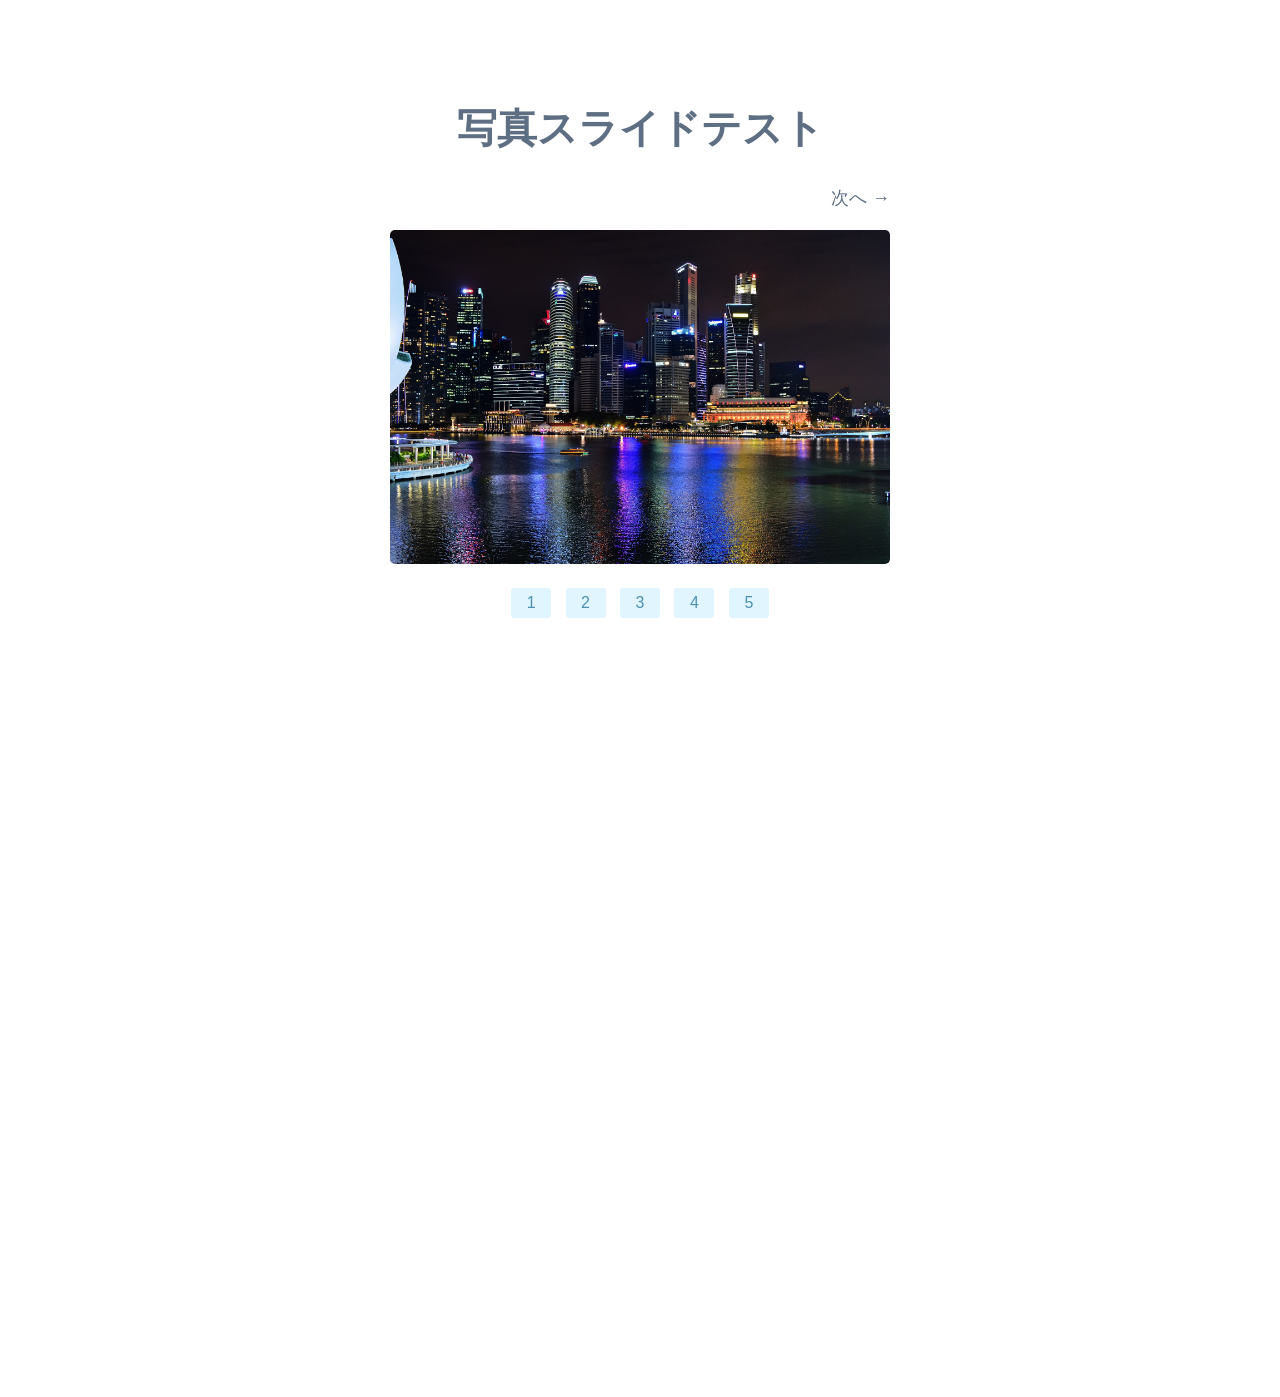
==== index.html @ 6b122d8b "Update index.html" ====
<!DOCTYPE html>
<html lang="ja">
  <head>
    <meta charset="utf-8">
    <title>ktmtの遊び場</title>
    <link rel="stylesheet" href="stylesheet.css">
    <script src="https://ajax.googleapis.com/ajax/libs/jquery/2.1.4/jquery.min.js"></script>
  </head>
  <body>
    <div class="slide-wrapper">
      <h2 class="slide-title">写真スライドテスト</h2>
        <div class="change-btn-wrapper">
          <div class="change-btn prev-btn">← 前へ</div>
          <div class="change-btn next-btn">次へ →</div>
        </div>
        <ul class="slides">
          <li class="slide active"><img src="image/010.jpg"></li>
          <li class="slide"><img src="image/020.jpg"></li>
          <li class="slide"><img src="image/030.jpg"></li>
          <li class="slide"><img src="image/040.jpg"></li>
          <li class="slide"><img src="image/050.JPG"></li>
        </ul>
        <div class="index-btn-wrapper">
          <div class="index-btn">1</div>
          <div class="index-btn">2</div>
          <div class="index-btn">3</div>
          <div class="index-btn">4</div>
          <div class="index-btn">5</div>
        </div>
      </div>
     <div class="video">
       <iframe width="560" height="315" src="https://www.youtube.com/embed/Bigf1PCwqdI" frameborder="0" allow="autoplay; encrypted-media" allowfullscreen></iframe>
    </div>  
    <script type="text/javascript" src="script.js"></script>
  </body>
</html>
---- stylesheet.css ----
body {
  font-family: "Hiragino Maru Gothic ProN", sans-serif;
}

ul {
  list-style: none;
}

.slide-wrapper {
  text-align: center;
  width: 1000px;
  margin: 0 auto;
  color: #5e6f84;
  padding: 60px 0;
}

.slide-title {
  font-size: 40px;
  margin-bottom: 30px;
}

.change-btn-wrapper {
  width: 500px;
  margin: 20px auto;
  font-size: 18px;
}

.change-btn-wrapper:after {
  content: "";
  clear: both;
  display: block;
}

.prev-btn {
  cursor: pointer;
  float: left;
  display: none;
}

.next-btn {
  cursor: pointer;
  float: right;
}

.slides {
  padding: 0;
}

.slide {
  display: none;
}

.active {
  display: block;
}

.slide img {
  width: 500px;
  height: auto;
  border-radius: 5px;
}

.index-btn-wrapper {
  font-size: 16px;
  margin-top: 20px;
}

.index-btn {
  display: inline-block;
  color: #4e90af;
  background-color: #e0f5ff;
  width: 40px;
  padding: 6px 0;
  margin: 0 5px;
  border-radius: 3px;
  cursor: pointer;
}

.index-btn:hover {
  color: #fff;
  background-color: #5cabd0;
}
.video{
  position:relative;
  width:100%;
  padding-top:56.25%;
}
.video iframe{
  position:absolute;
  top:0;
  right:0;
  width:100%;
  height:100%;
}
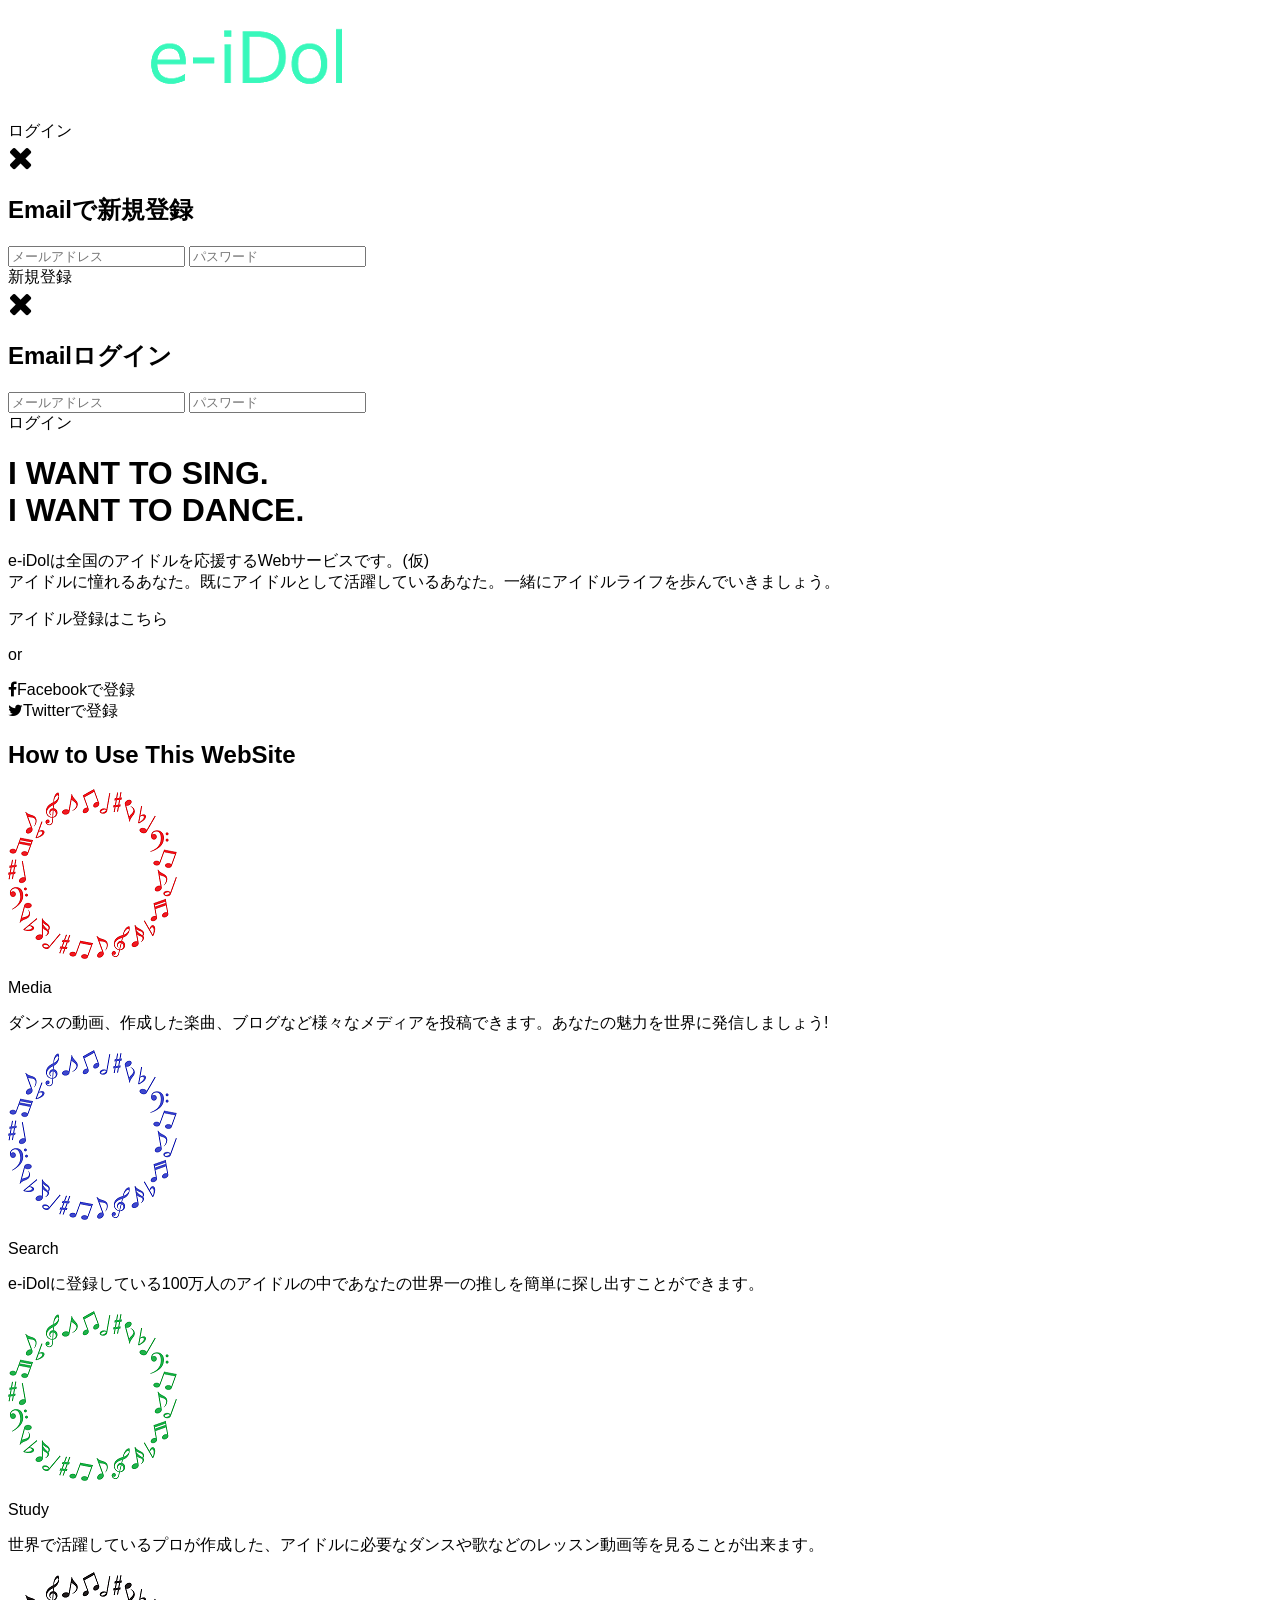
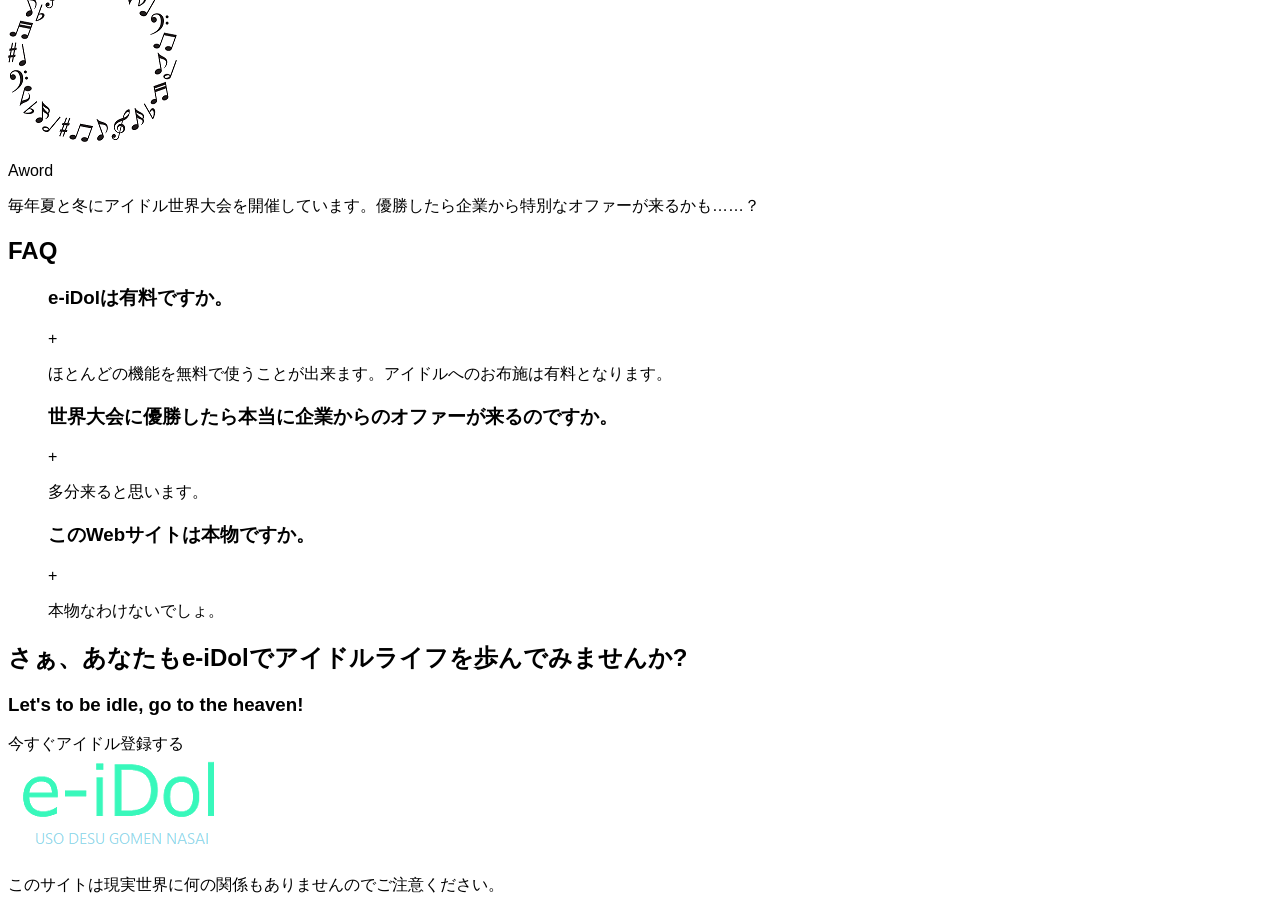
==== commit 9a2f5ff3: "Update index.html" ====
--- a/index.html
+++ b/index.html
@@ -1,36 +1,148 @@
 <!DOCTYPE html>
-<html lang="ja">
-  <head>
-    <meta charset="utf-8">
-    <title>ktmtの遊び場</title>
-    <link rel="stylesheet" href="stylesheet.css">
-    <script src="https://ajax.googleapis.com/ajax/libs/jquery/2.1.4/jquery.min.js"></script>
-  </head>
-  <body>
-    <div class="slide-wrapper">
-      <h2 class="slide-title">写真スライドテスト</h2>
-        <div class="change-btn-wrapper">
-          <div class="change-btn prev-btn">← 前へ</div>
-          <div class="change-btn next-btn">次へ →</div>
+<html>
+<head>
+  <meta charset="utf-8">
+  <title>e-iDol</title>
+  <link rel="stylesheet" type="text/css" href="stylesheet.css">
+  <link rel="stylesheet" href="https://maxcdn.bootstrapcdn.com/font-awesome/4.4.0/css/font-awesome.min.css">
+  <script src="https://ajax.googleapis.com/ajax/libs/jquery/2.1.4/jquery.min.js"></script>
+</head>
+<body>
+  <header>
+    <div class="container">
+      <div class="header-left">
+        <img class="logo" src="image/logo.png">
+      </div>
+      <div class="header-right">
+        <div class="login" id="login-show">ログイン</div>
+      </div>
+    </div>
+  </header>
+  <div class="signup-modal-wrapper" id="signup-modal">
+    <div class="modal">
+      <div class="close-modal">
+        <i class="fa fa-2x fa-times"></i>
+      </div>
+      <div id="signup-form">
+        <h2>Emailで新規登録</h2>
+        <form action="#">
+          <input class="form-control" type="text" placeholder="メールアドレス">
+          <input class="form-control" type="password" placeholder="パスワード">
+          <div id="submit-btn">新規登録</div>
+        </form>
+      </div>
+    </div>
+  </div>
+  <div class="login-modal-wrapper" id="login-modal">
+    <div class="modal">
+      <div class="close-modal">
+        <i class="fa fa-2x fa-times"></i>
+      </div>
+      <div id="login-form">
+        <h2>Emailログイン</h2>
+        <form action="#">
+          <input class="form-control" type="text" placeholder="メールアドレス">
+          <input class="form-control" type="password" placeholder="パスワード">
+          <div id="submit-btn">ログイン</div>
+        </form>
+      </div>
+    </div>
+  </div>
+  <div class="top-wrapper">
+    <div class="container">
+      <h1>I WANT TO SING.<br>I WANT TO DANCE.</h1>
+      <p>e-iDolは全国のアイドルを応援するWebサービスです。(仮)<br>アイドルに憧れるあなた。既にアイドルとして活躍しているあなた。一緒にアイドルライフを歩んでいきましょう。</p>
+      <div class="btn signup signup-show">アイドル登録はこちら</div>
+      <p>or</p>
+      <div class="btn facebook"><span class="fa fa-facebook"></span>Facebookで登録</div>
+      <div class="btn twitter"><span class="fa fa-twitter"></span>Twitterで登録</div>
+    </div>
+  </div>
+  <div class="lesson-wrapper">
+    <div class="container">
+      <div class="heading">
+        <h2>How to Use This WebSite</h2>
+      </div>
+      <div class="lessons">
+        <div class="lesson lesson-hover">
+          <div class="lesson-icon">
+            <img src="image/red.png">
+            <p>Media</p>
+          </div>
+          <p class="text-contents">ダンスの動画、作成した楽曲、ブログなど様々なメディアを投稿できます。あなたの魅力を世界に発信しましょう!</p>
         </div>
-        <ul class="slides">
-          <li class="slide active"><img src="image/010.jpg"></li>
-          <li class="slide"><img src="image/020.jpg"></li>
-          <li class="slide"><img src="image/030.jpg"></li>
-          <li class="slide"><img src="image/040.jpg"></li>
-          <li class="slide"><img src="image/050.JPG"></li>
-        </ul>
-        <div class="index-btn-wrapper">
-          <div class="index-btn">1</div>
-          <div class="index-btn">2</div>
-          <div class="index-btn">3</div>
-          <div class="index-btn">4</div>
-          <div class="index-btn">5</div>
+        <div class="lesson lesson-hover">
+          <div class="lesson-icon">
+            <img src="image/blue.png">
+            <p>Search</p>
+          </div>
+          <p class="text-contents">e-iDolに登録している100万人のアイドルの中であなたの世界一の推しを簡単に探し出すことができます。</p>
+        </div>
+        <div class="lesson lesson-hover">
+          <div class="lesson-icon">
+            <img src="image/green.png">
+            <p>Study</p>
+          </div>
+          <p class="text-contents">世界で活躍しているプロが作成した、アイドルに必要なダンスや歌などのレッスン動画等を見ることが出来ます。</p>
+        </div>
+        <div class="lesson lesson-hover">
+          <div class="lesson-icon">
+            <img src="image/black.png">
+            <p>Aword</p>
+          </div>
+          <p class="text-contents">毎年夏と冬にアイドル世界大会を開催しています。優勝したら企業から特別なオファーが来るかも……？</p>
         </div>
       </div>
-     <div class="video">
-       <iframe width="560" height="315" src="https://www.youtube.com/embed/Bigf1PCwqdI" frameborder="0" allow="autoplay; encrypted-media" allowfullscreen></iframe>
-    </div>  
-    <script type="text/javascript" src="script.js"></script>
-  </body>
+    </div>
+  </div>
+  <div class="faq-wrapper">
+    <div class="container">
+      <div class="heading">
+        <h2>FAQ</h2>
+      </div>
+      <div class="faq">
+        <ul id="faq-list">
+          <li class="faq-list-item">
+            <h3 class="question">e-iDolは有料ですか。</h3>
+            <span>+</span>
+            <div class="answer">
+              <p>ほとんどの機能を無料で使うことが出来ます。アイドルへのお布施は有料となります。</p>
+            </div>
+          </li>
+          <li class="faq-list-item">
+            <h3 class="question">世界大会に優勝したら本当に企業からのオファーが来るのですか。</h3>
+            <span>+</span>
+            <div class="answer">
+              <p>多分来ると思います。</p>
+            </div>
+          </li>
+          <li class="faq-list-item">
+            <h3 class="question">このWebサイトは本物ですか。</h3>
+            <span>+</span>
+            <div class="answer">
+              <p>本物なわけないでしょ。</p>
+            </div>
+          </li>
+        </ul>
+      </div>
+    </div>
+  </div>
+  <div class="message-wrapper">
+    <div class="container">
+      <div class="heading">
+        <h2>さぁ、あなたもe-iDolでアイドルライフを歩んでみませんか?</h2>
+        <h3 id="tagline">Let's to be idle, go to the heaven!</h3>
+      </div>
+      <div class="btn message signup-show">今すぐアイドル登録する</div>
+    </div>
+  </div>
+  <footer>
+    <div class="container">
+      <img src="image/footer_logo.png">
+      <p>このサイトは現実世界に何の関係もありませんのでご注意ください。</p>
+    </div>
+  </footer>
+
+   <script src="script.js"></script>
+</body>
 </html>
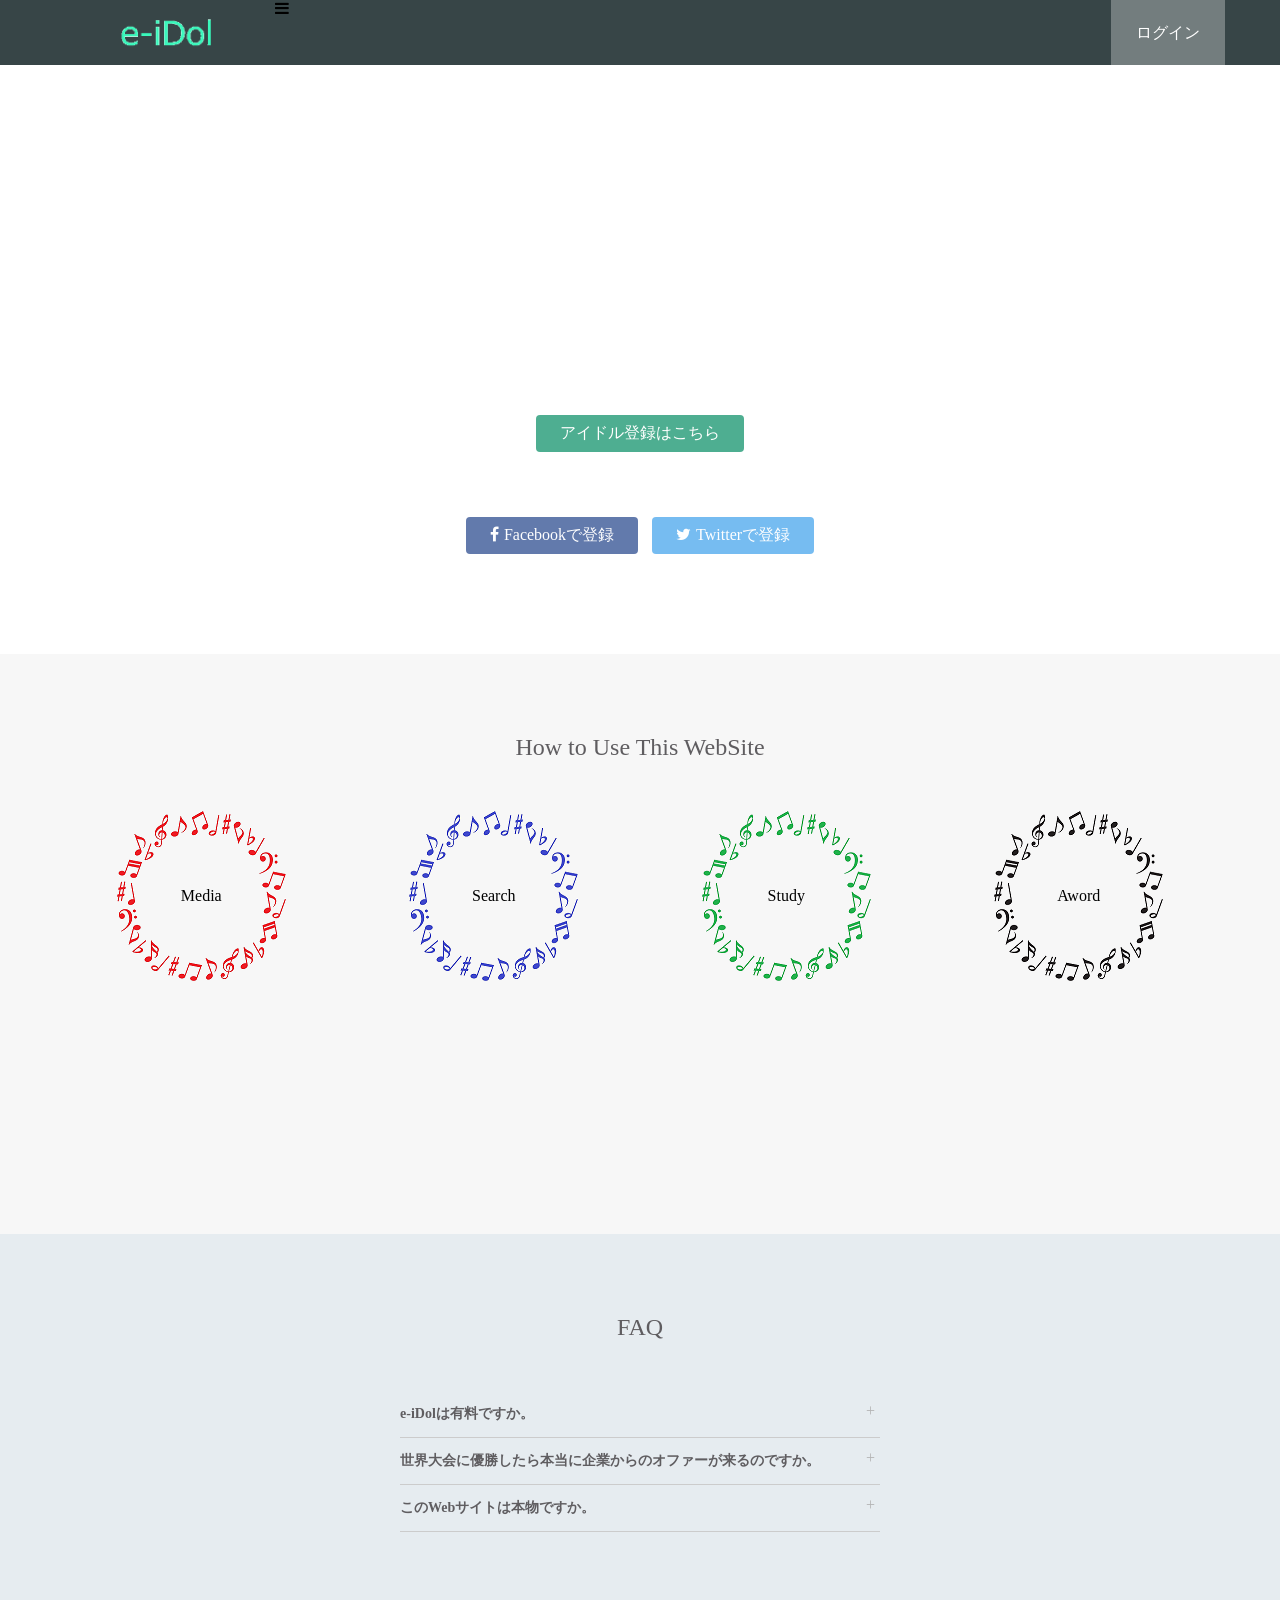
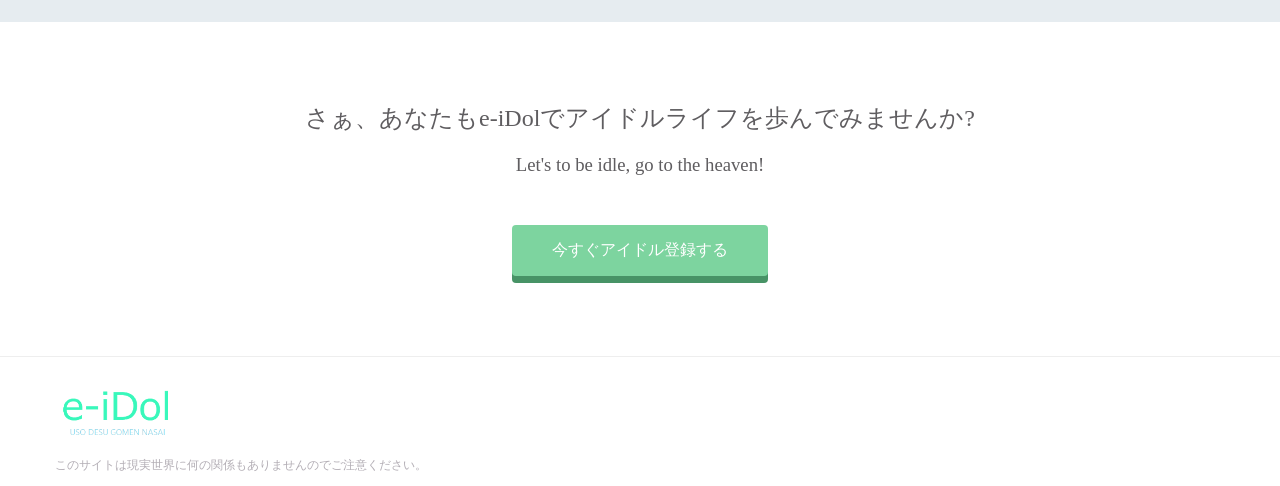
==== commit e7d43daf: "Update index.html" ====
--- a/index.html
+++ b/index.html
@@ -6,6 +6,7 @@
   <link rel="stylesheet" type="text/css" href="stylesheet.css">
   <link rel="stylesheet" href="https://maxcdn.bootstrapcdn.com/font-awesome/4.4.0/css/font-awesome.min.css">
   <script src="https://ajax.googleapis.com/ajax/libs/jquery/2.1.4/jquery.min.js"></script>
+  <meta name="viewport" content="width=device-width, initial-scale=1.0">
 </head>
 <body>
   <header>
@@ -13,6 +14,7 @@
       <div class="header-left">
         <img class="logo" src="image/logo.png">
       </div>
+      <span class="fa fa-bars menu-icon"></span>
       <div class="header-right">
         <div class="login" id="login-show">ログイン</div>
       </div>
--- a/stylesheet.css
+++ b/stylesheet.css
@@ -1,94 +1,288 @@
 body {
-  font-family: "Hiragino Maru Gothic ProN", sans-serif;
-}
-
-ul {
+  margin: 0;
+}
+
+a{
+  text-decoration: none;
+}
+
+.top-wrapper {
+  padding: 180px 0 100px 0;
+  background-image: url(image/top.JPG);
+  background-size: cover;
+  color: white;
+  text-align: center;
+}
+
+.container {
+  width: 1170px;
+  padding: 0 15px;
+  margin: 0 auto;
+}
+
+.top-wrapper h1 {
+  opacity: 0.9;
+  font-size: 45px;
+  letter-spacing: 5px;
+}
+
+.top-wrapper p {
+  opacity: 0.7;
+  font-size: 14px;
+  margin-bottom: 35px;
+}
+
+.signup {
+  background-color: #239b76;
+}
+
+.facebook {
+  background-color: #3b5998;
+  margin-right: 10px;
+}
+
+.twitter {
+  background-color: #55acee;
+}
+
+.btn {
+  padding: 8px 24px;
+  color: white;
+  display: inline-block;
+  opacity: 0.8;
+  border-radius: 4px;
+  cursor: pointer;
+}
+
+.btn:hover {
+  opacity: 1;
+}
+
+.fa {
+  margin-right: 5px;
+}
+
+header {
+  height: 65px;
+  width: 100%;
+  background-color: rgba(34,49,52,0.9);
+  position :fixed;
+  top: 0;
+  z-index: 10;
+}
+
+.logo {
+  width: 220px;
+  height:auto;
+  margin-top: 10px;
+}
+
+.header-left {
+  float: left;
+}
+
+.header-right {
+  float: right;
+  background-color: rgba(255,255,255,0.3);
+  transition: all 0.5s;
+}
+
+.header-right:hover {
+  background-color: rgba(255,255,255,0.5);
+}
+
+.header-right .login {
+  line-height: 65px;
+  padding: 0 25px;
+  color: white;
+  cursor: pointer;
+  display: block;
+}
+
+/*モーダル*/
+.login-modal-wrapper, .signup-modal-wrapper {
+  display: none;
+  position: fixed;
+  top: 0;
+  right: 0;
+  bottom: 0;
+  left: 0;
+  background-color: rgba(0, 0, 0, 0.6);
+  z-index: 100;
+}
+
+.modal {
+  position: absolute;
+  top: 20%;
+  left: 34%;
+  background-color: #e6ecf0;
+  padding: 20px 0 40px;
+  border-radius: 10px;
+  width: 450px;
+  height: auto;
+  text-align: center;
+}
+
+.fa-times {
+  position: absolute;
+  top: 12px;
+  right: 12px;
+  color: rgba(128, 128, 128, 0.46);
+  cursor: pointer;
+}
+
+#signup-form, #login-form {
+  width: 100%;
+}
+
+#signup-form h2, #login-form h2 {
+  color: #5f5d60;
+  letter-spacing: 1px;
+  margin-bottom: 40px;
+}
+
+#signup-form input, #login-form input {
+  width: 320px;
+  margin-bottom: 20px;
+  font-size: 12px;
+  padding: 12px 12px;
+  border: 1px solid #d0d5d8;
+  border-radius: 5px;
+}
+
+#submit-btn {
+  display: inline-block;
+  padding: 14px 140px;
+  background-color: #5dca88;
+  border: none;
+  border-radius: 3px;
+  color: white;
+  margin: 10px auto;
+  cursor: pointer;
+}
+
+.lesson-wrapper {
+  height: 500px;
+  padding-bottom: 80px;
+  background-color: #f7f7f7;
+  text-align: center;
+}
+
+.heading {
+  padding-top: 60px;
+  padding-bottom: 30px;
+  color: #5f5d60;
+}
+
+.heading h2 {
+  font-weight: normal;
+}
+
+.lesson {
+  float: left;
+  width: 25%;
+}
+
+.lesson-icon {
+  position: relative;
+  width: 70%;
+  margin: 0 auto;
+}
+
+.lesson-icon p {
+  position: absolute;
+  top: 60px;
+  width: 100%;
+  color: black;
+}
+
+.text-contents {
+  margin: 3% auto;
+  width: 80%;
+  display: none;
+  font-size: 12px;
+  color: #b3aeb5;
+}
+
+.text-active {
+  display: block;
+}
+
+/*faq wrapper*/
+.faq-wrapper {
+  background-color: #e6ecf0;
+  text-align: center;
+  padding-bottom: 80px;
+  color: #5f5d60;
+}
+
+#faq-list {
+  width: 500px;
+  margin: 0 auto;
+  padding: 0;
   list-style: none;
 }
 
-.slide-wrapper {
-  text-align: center;
-  width: 1000px;
-  margin: 0 auto;
-  color: #5e6f84;
-  padding: 60px 0;
-}
-
-.slide-title {
-  font-size: 40px;
-  margin-bottom: 30px;
-}
-
-.change-btn-wrapper {
-  width: 500px;
-  margin: 20px auto;
-  font-size: 18px;
-}
-
-.change-btn-wrapper:after {
-  content: "";
-  clear: both;
-  display: block;
-}
-
-.prev-btn {
-  cursor: pointer;
-  float: left;
+/*アコーディオン追加 */
+.faq-list-item {
+  margin:10px;
+  border-bottom:1px solid #ccc;
+  position:relative;
+  cursor:pointer;
+  text-align: left;
+}
+
+.faq-list-item h3 {
+  font-size: 14px;
+}
+
+.faq-list-item span {
+  position:absolute;
+  top:-3px;
+  right:5px;
+  color: #B3B3B3;
+  font-size:16px;
+}
+
+.answer {
+  font-size: 12px;
   display: none;
-}
-
-.next-btn {
-  cursor: pointer;
-  float: right;
-}
-
-.slides {
-  padding: 0;
-}
-
-.slide {
-  display: none;
-}
-
-.active {
-  display: block;
-}
-
-.slide img {
-  width: 500px;
-  height: auto;
-  border-radius: 5px;
-}
-
-.index-btn-wrapper {
-  font-size: 16px;
-  margin-top: 20px;
-}
-
-.index-btn {
-  display: inline-block;
-  color: #4e90af;
-  background-color: #e0f5ff;
-  width: 40px;
-  padding: 6px 0;
-  margin: 0 5px;
-  border-radius: 3px;
-  cursor: pointer;
-}
-
-.index-btn:hover {
-  color: #fff;
-  background-color: #5cabd0;
-}
-.video{
-  position:relative;
-  width:100%;
-  padding-top:56.25%;
-}
-.video iframe{
-  position:absolute;
-  top:0;
-  right:0;
-  width:100%;
-  height:100%;
-}
+  padding: 5px 0px;
+  margin-bottom: 15px;
+}
+
+.message-wrapper {
+  border-bottom: 1px solid #eee;
+  padding-bottom: 80px;
+  text-align: center;
+}
+
+.message-wrapper .heading h3 {
+  font-weight: normal;
+}
+
+.message {
+  padding: 15px 40px;
+  background-color: #5dca88;
+  cursor: pointer;
+  box-shadow: 0px 7px #1a7940;
+}
+
+.message:active {
+  position: relative;
+  top: 7px;
+  box-shadow: none;
+}
+
+footer img {
+  width: 125px;
+}
+
+footer p {
+  color: #b3aeb5;
+  font-size: 12px;
+}
+
+footer {
+  padding-top: 30px;
+}
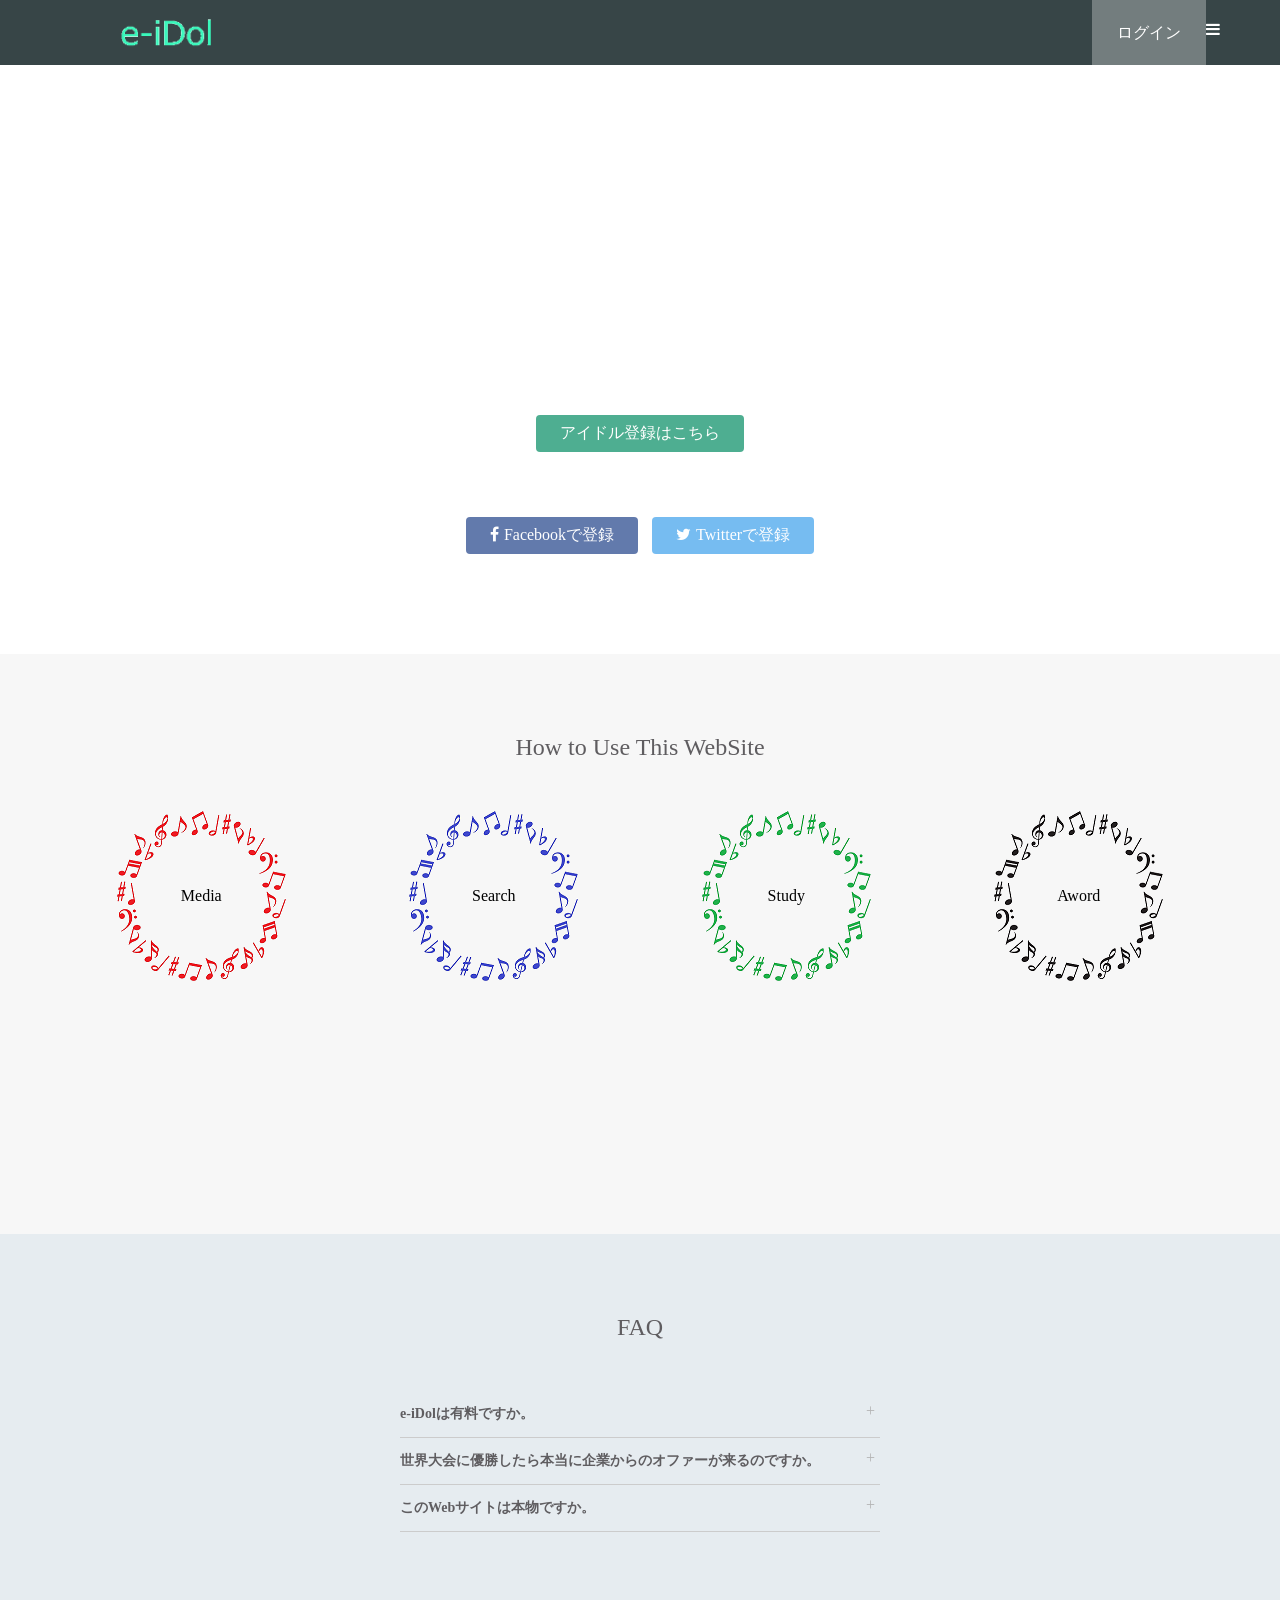
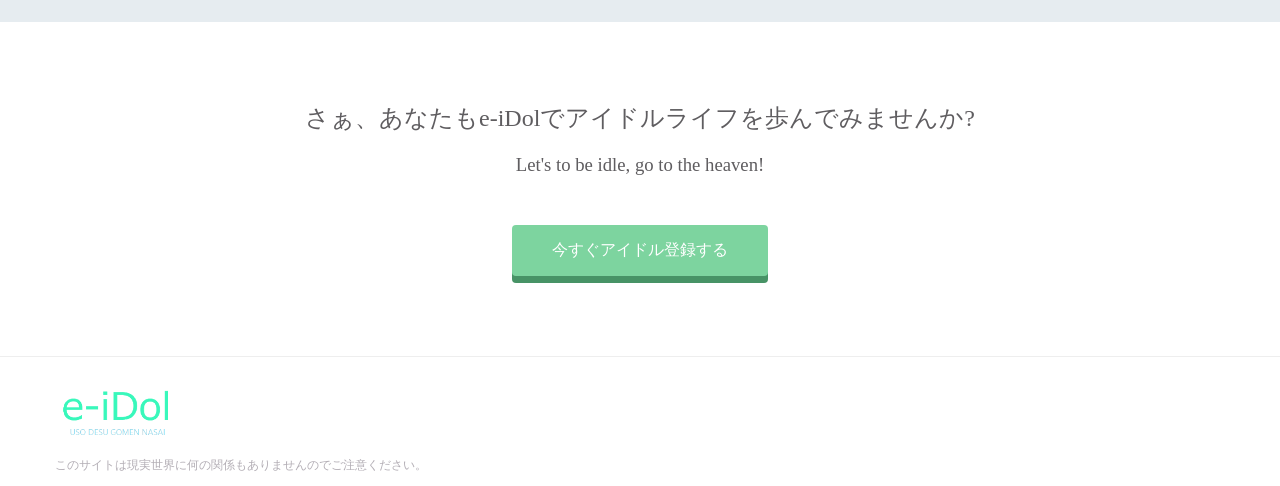
==== commit f1ed6e9b: "Update index.html" ====
--- a/index.html
+++ b/index.html
@@ -6,7 +6,7 @@
   <link rel="stylesheet" type="text/css" href="stylesheet.css">
   <link rel="stylesheet" href="https://maxcdn.bootstrapcdn.com/font-awesome/4.4.0/css/font-awesome.min.css">
   <script src="https://ajax.googleapis.com/ajax/libs/jquery/2.1.4/jquery.min.js"></script>
-  <meta name="viewport" content="width=device-width, initial-scale=1.0">
+  <!--<meta name="viewport" content="width=device-width, initial-scale=1.0">-->
 </head>
 <body>
   <header>
--- a/stylesheet.css
+++ b/stylesheet.css
@@ -161,6 +161,15 @@
   cursor: pointer;
 }
 
+.menu-icon {
+  color: white;
+  float: right;
+  font-size: 25px;
+  padding: 21px 0;
+  display : none;
+}
+
+
 .lesson-wrapper {
   height: 500px;
   padding-bottom: 80px;
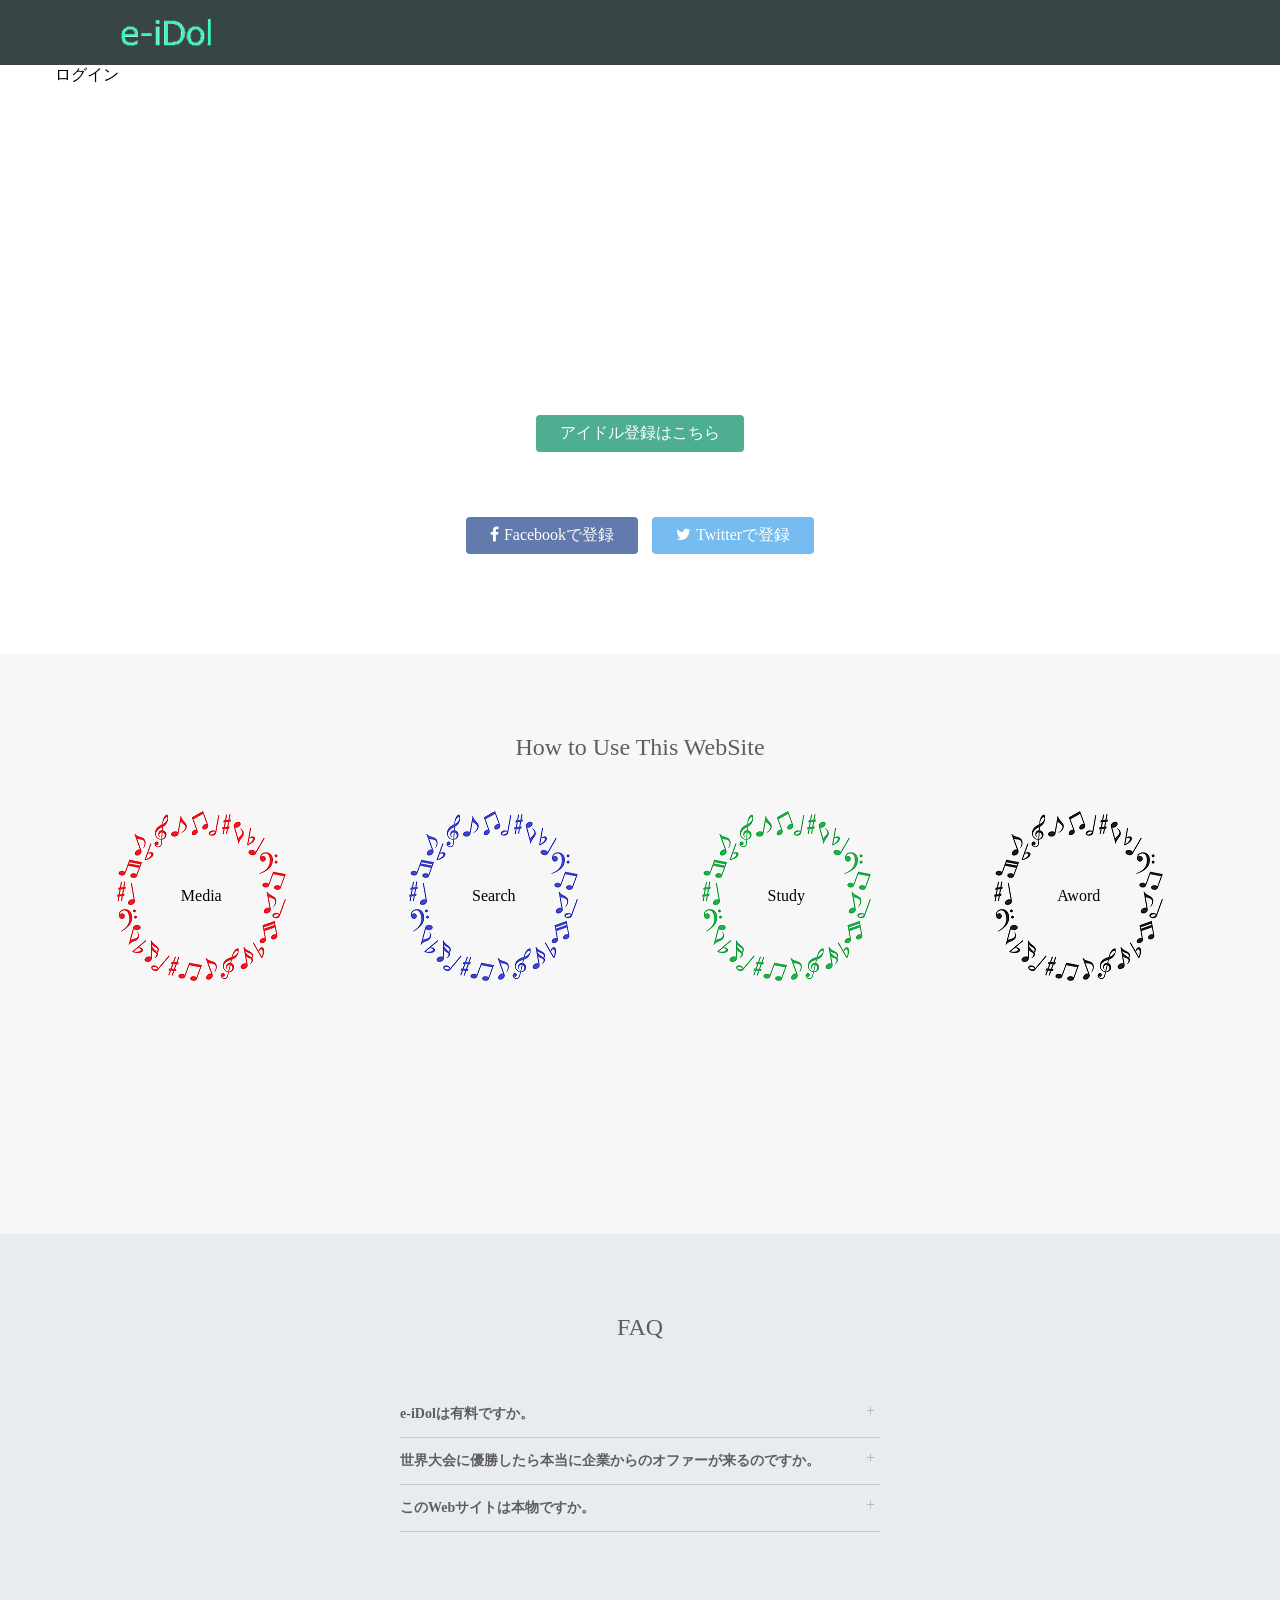
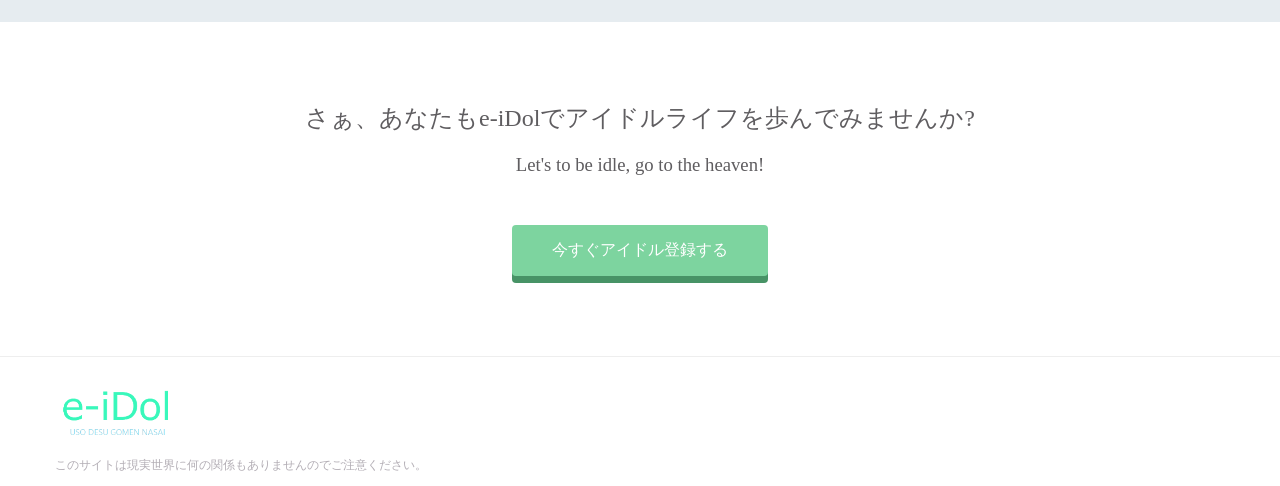
==== commit f8267760: "Update index.html" ====
--- a/index.html
+++ b/index.html
@@ -13,9 +13,6 @@
     <div class="container">
       <div class="header-left">
         <img class="logo" src="image/logo.png">
-      </div>
-      <span class="fa fa-bars menu-icon"></span>
-      <div class="header-right">
         <div class="login" id="login-show">ログイン</div>
       </div>
     </div>
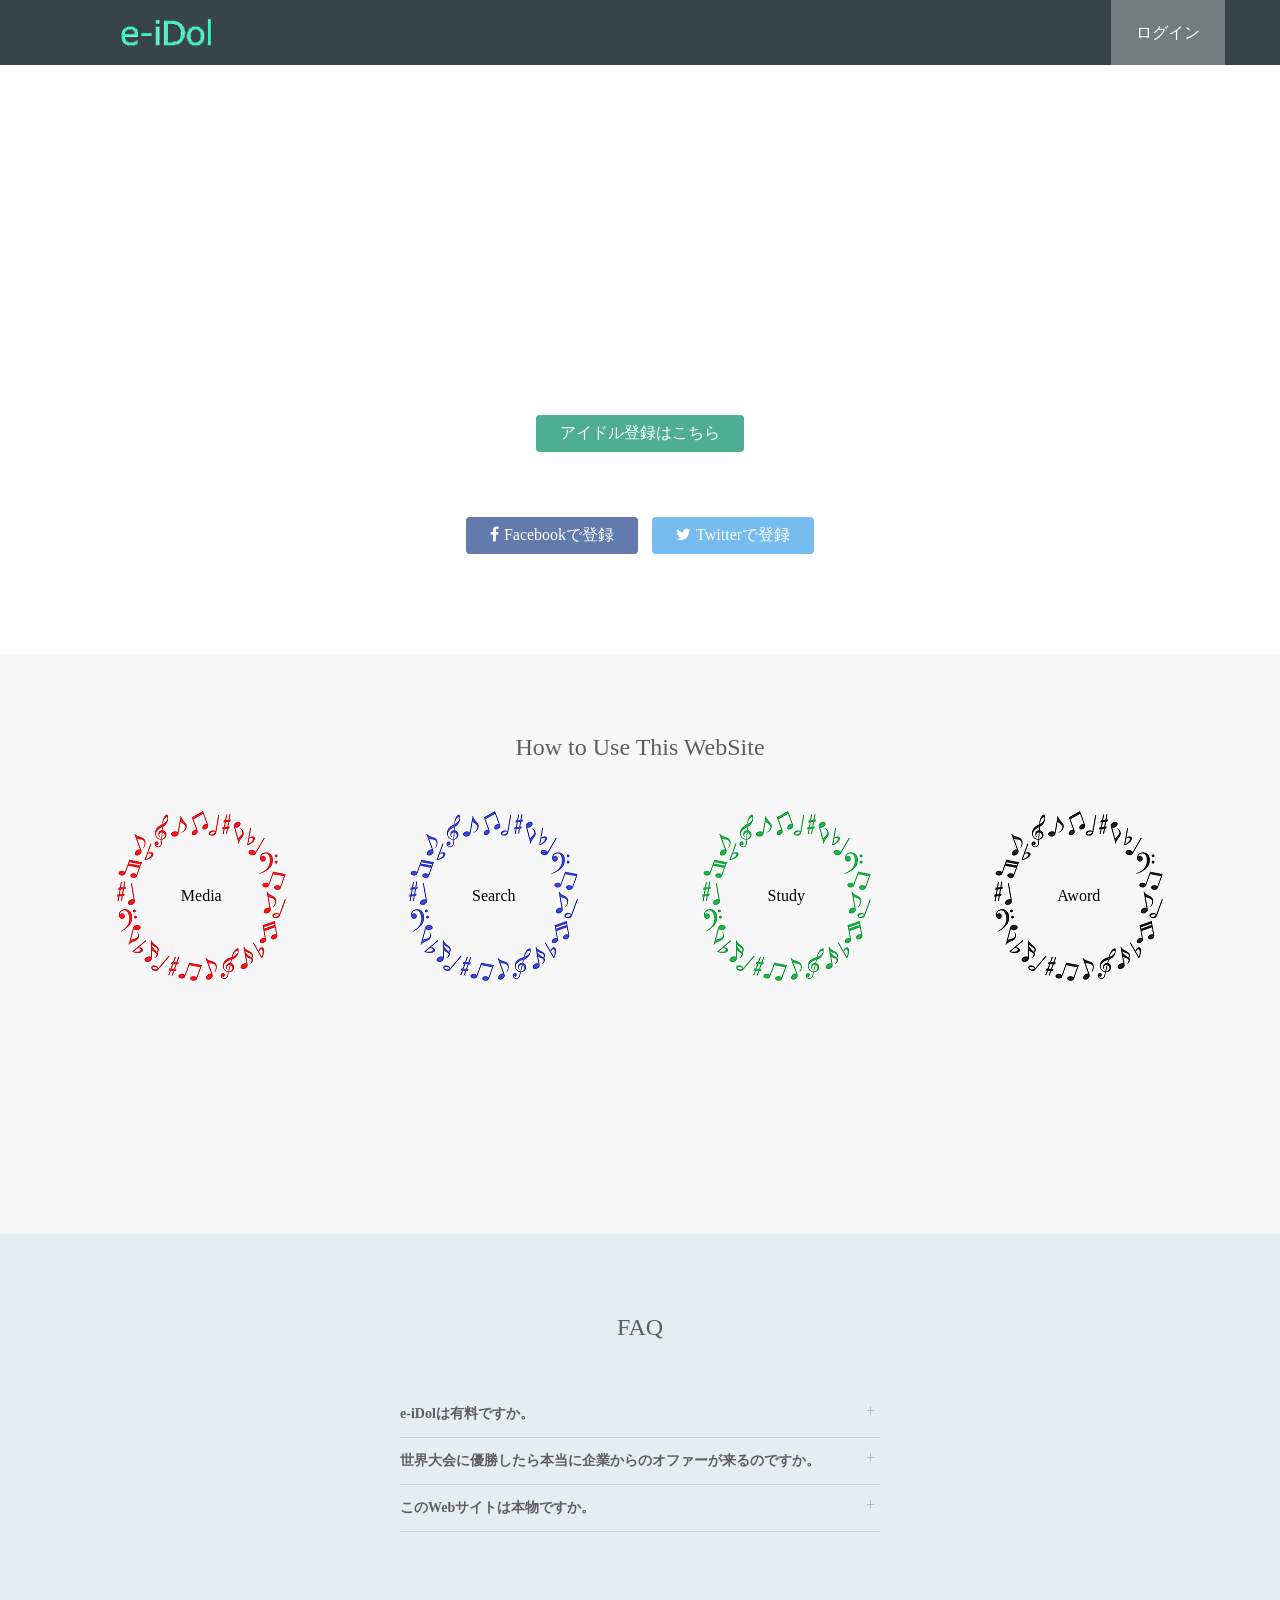
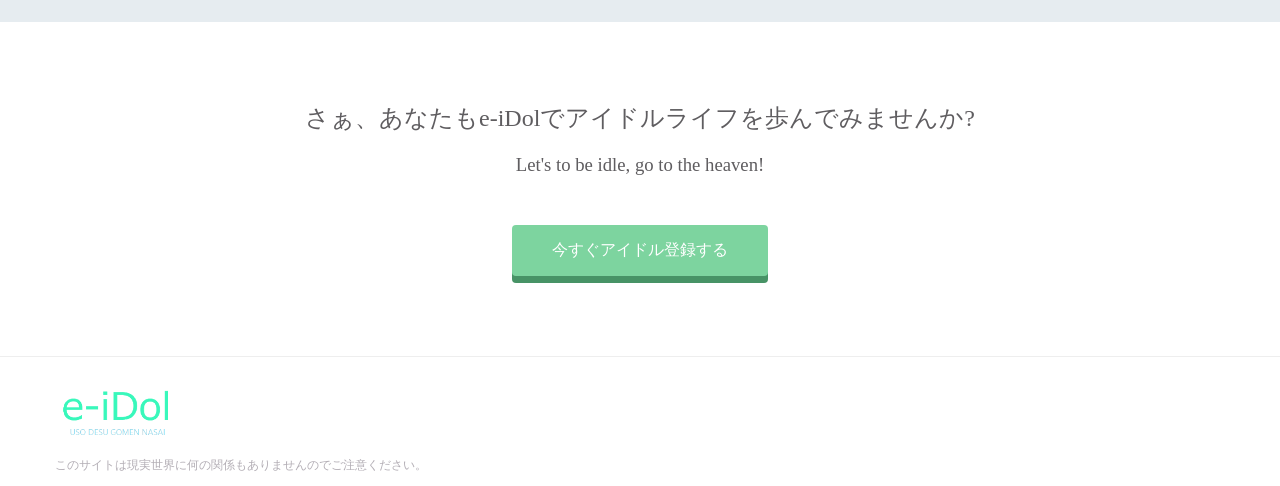
==== commit a16e7e4d: "Update index.html" ====
--- a/index.html
+++ b/index.html
@@ -13,7 +13,9 @@
     <div class="container">
       <div class="header-left">
         <img class="logo" src="image/logo.png">
-        <div class="login" id="login-show">ログイン</div>
+      </div>
+      <div class="header-right">
+      <div class="login" id="login-show">ログイン</div>
       </div>
     </div>
   </header>
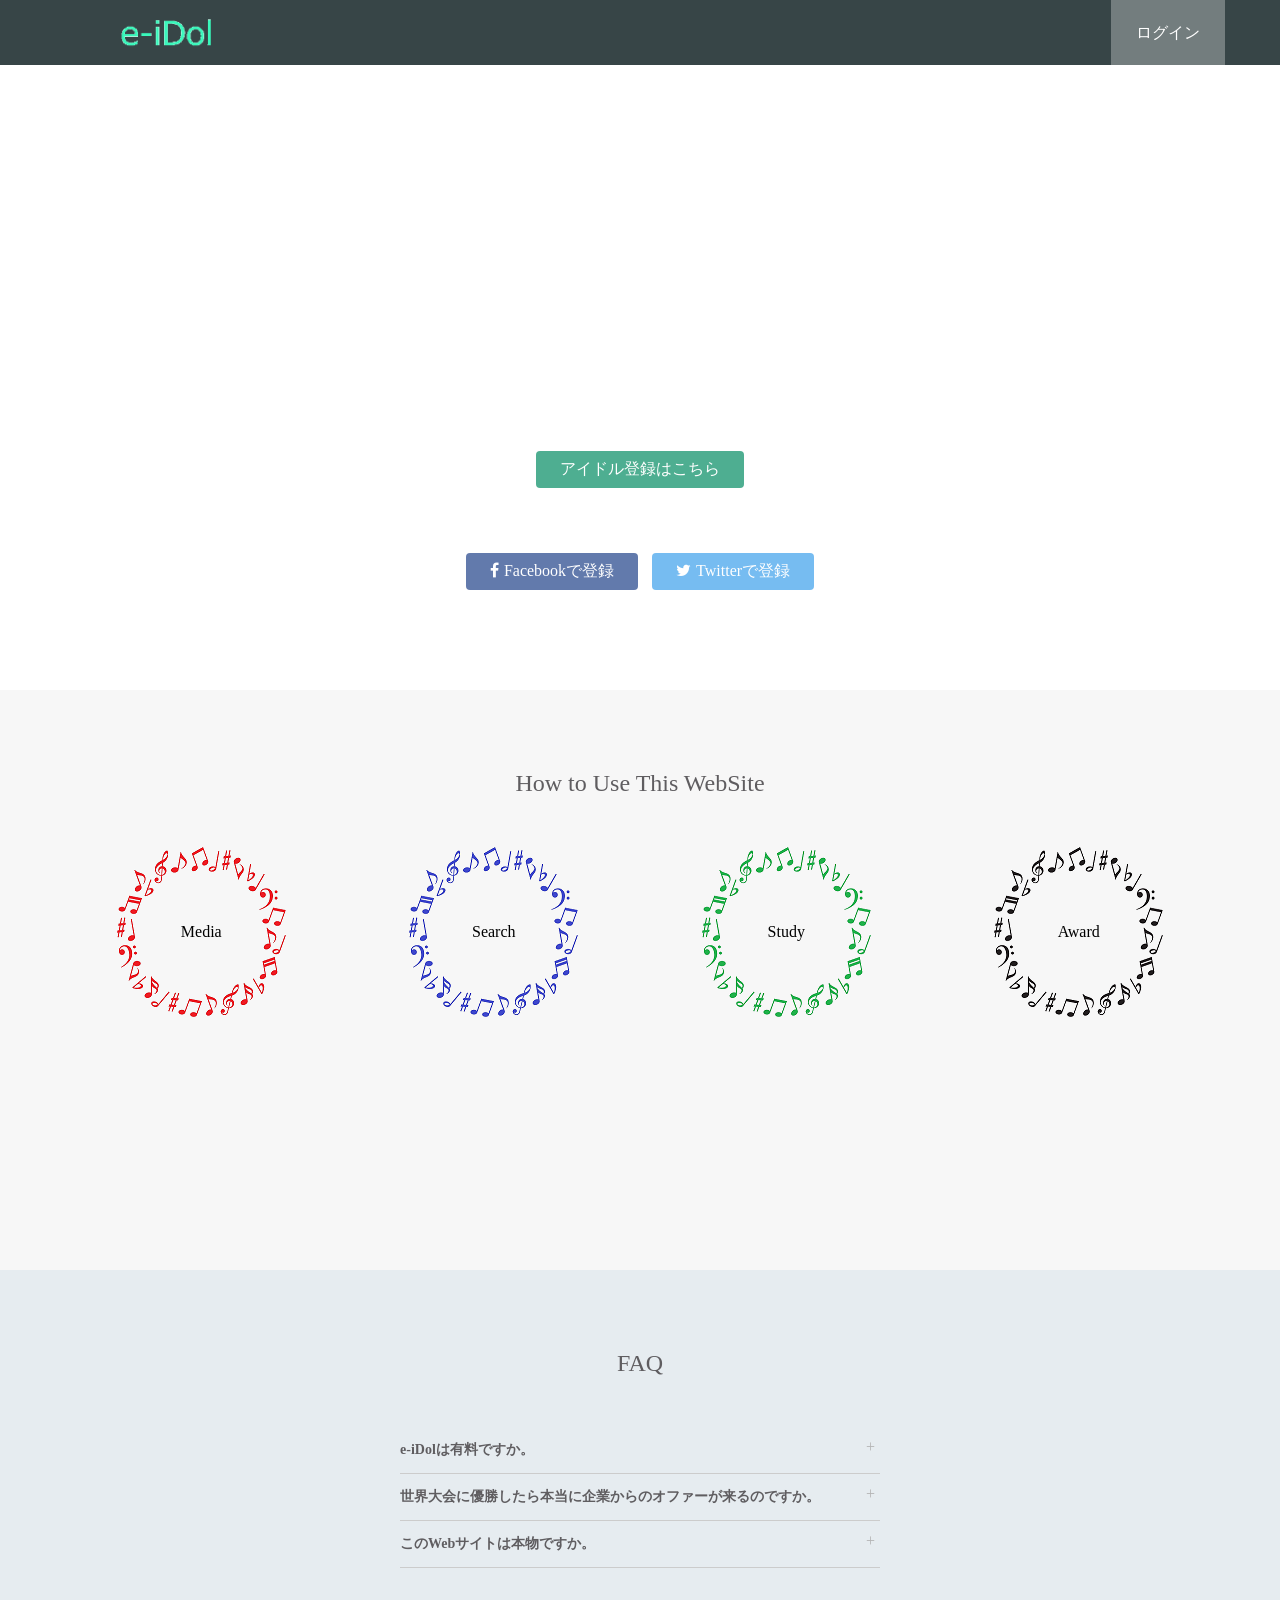
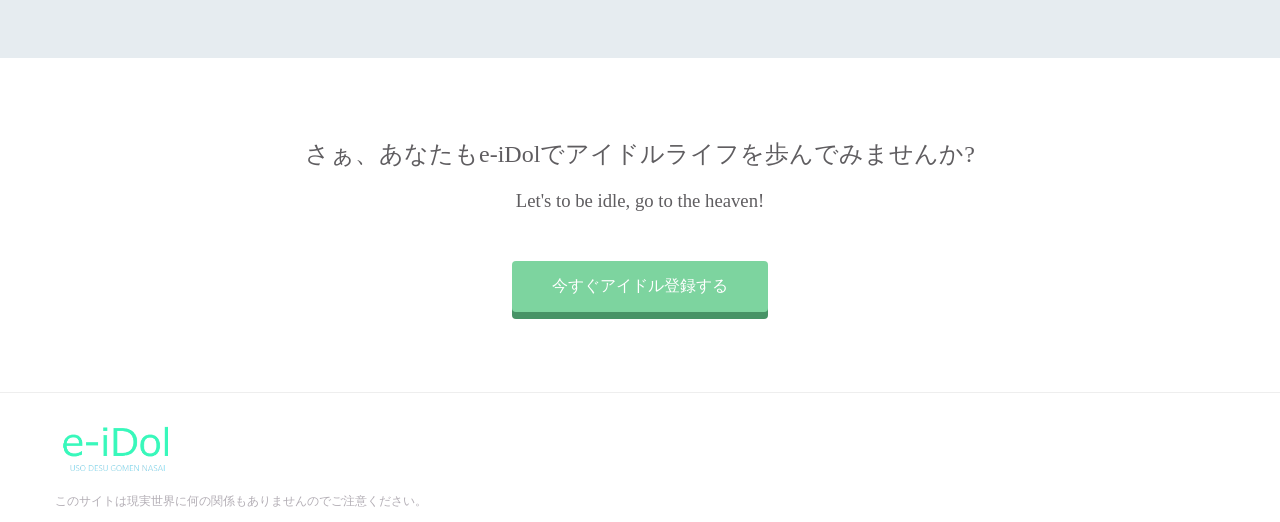
==== commit d884c6b0: "Update index.html" ====
--- a/index.html
+++ b/index.html
@@ -4,9 +4,10 @@
   <meta charset="utf-8">
   <title>e-iDol</title>
   <link rel="stylesheet" type="text/css" href="stylesheet.css">
+  <link rel="stylesheet" type="text/css" media="(max-width: 1130px)" href="responsive.css">
   <link rel="stylesheet" href="https://maxcdn.bootstrapcdn.com/font-awesome/4.4.0/css/font-awesome.min.css">
   <script src="https://ajax.googleapis.com/ajax/libs/jquery/2.1.4/jquery.min.js"></script>
-  <!--<meta name="viewport" content="width=device-width, initial-scale=1.0">-->
+  <meta name="viewport" content="width=device-width, initial-scale=1.0">
 </head>
 <body>
   <header>
@@ -52,7 +53,10 @@
   <div class="top-wrapper">
     <div class="container">
       <h1>I WANT TO SING.<br>I WANT TO DANCE.</h1>
-      <p>e-iDolは全国のアイドルを応援するWebサービスです。(仮)<br>アイドルに憧れるあなた。既にアイドルとして活躍しているあなた。一緒にアイドルライフを歩んでいきましょう。</p>
+      <p>e-iDolは全国のアイドルを応援するWebサービスです。(仮)<br>
+        アイドルに憧れるあなた。<br>
+        既にアイドルとして活躍しているあなた。<br>
+        一緒にアイドルライフを歩んでいきましょう。</p>
       <div class="btn signup signup-show">アイドル登録はこちら</div>
       <p>or</p>
       <div class="btn facebook"><span class="fa fa-facebook"></span>Facebookで登録</div>
@@ -89,7 +93,7 @@
         <div class="lesson lesson-hover">
           <div class="lesson-icon">
             <img src="image/black.png">
-            <p>Aword</p>
+            <p>Award</p>
           </div>
           <p class="text-contents">毎年夏と冬にアイドル世界大会を開催しています。優勝したら企業から特別なオファーが来るかも……？</p>
         </div>
--- a/stylesheet.css
+++ b/stylesheet.css
@@ -210,7 +210,7 @@
   width: 80%;
   display: none;
   font-size: 12px;
-  color: #b3aeb5;
+  color: black;
 }
 
 .text-active {
--- a/responsive.css
+++ b/responsive.css
@@ -0,0 +1,47 @@
+/* スマホ向けレイアウト */
+@media (max-width: 1130px) {
+  .lesson {
+    width: 100%;
+  }
+
+  footer {
+    text-align: center;
+  }
+
+  /* .btnのwidthを100%に指定してください */
+  .btn{
+    width : 100%;
+  }
+
+  /* .facebookにmargin-bottom: 10px;を追加してください */
+  .facebook{
+    margin-bottom : 10px;
+  }
+
+  /* .top-wrapperの中身を左寄せに、padding-topを130pxに指定してください */
+  .top-wrapper{
+    text-align : left;
+    padding-top : 130px;
+  }
+
+}
+/* タブレット向けレイアウト
+@media all and (max-width: 1200px) {
+  .lesson {
+    width: 50%;
+    margin-bottom: 50px;
+  }
+
+  footer {
+    text-align: center;
+  }
+
+  .top-wrapper h1 {
+    font-size: 32px;
+  }
+
+  .heading h2 {
+    font-size: 20px;
+  }
+}
+*/
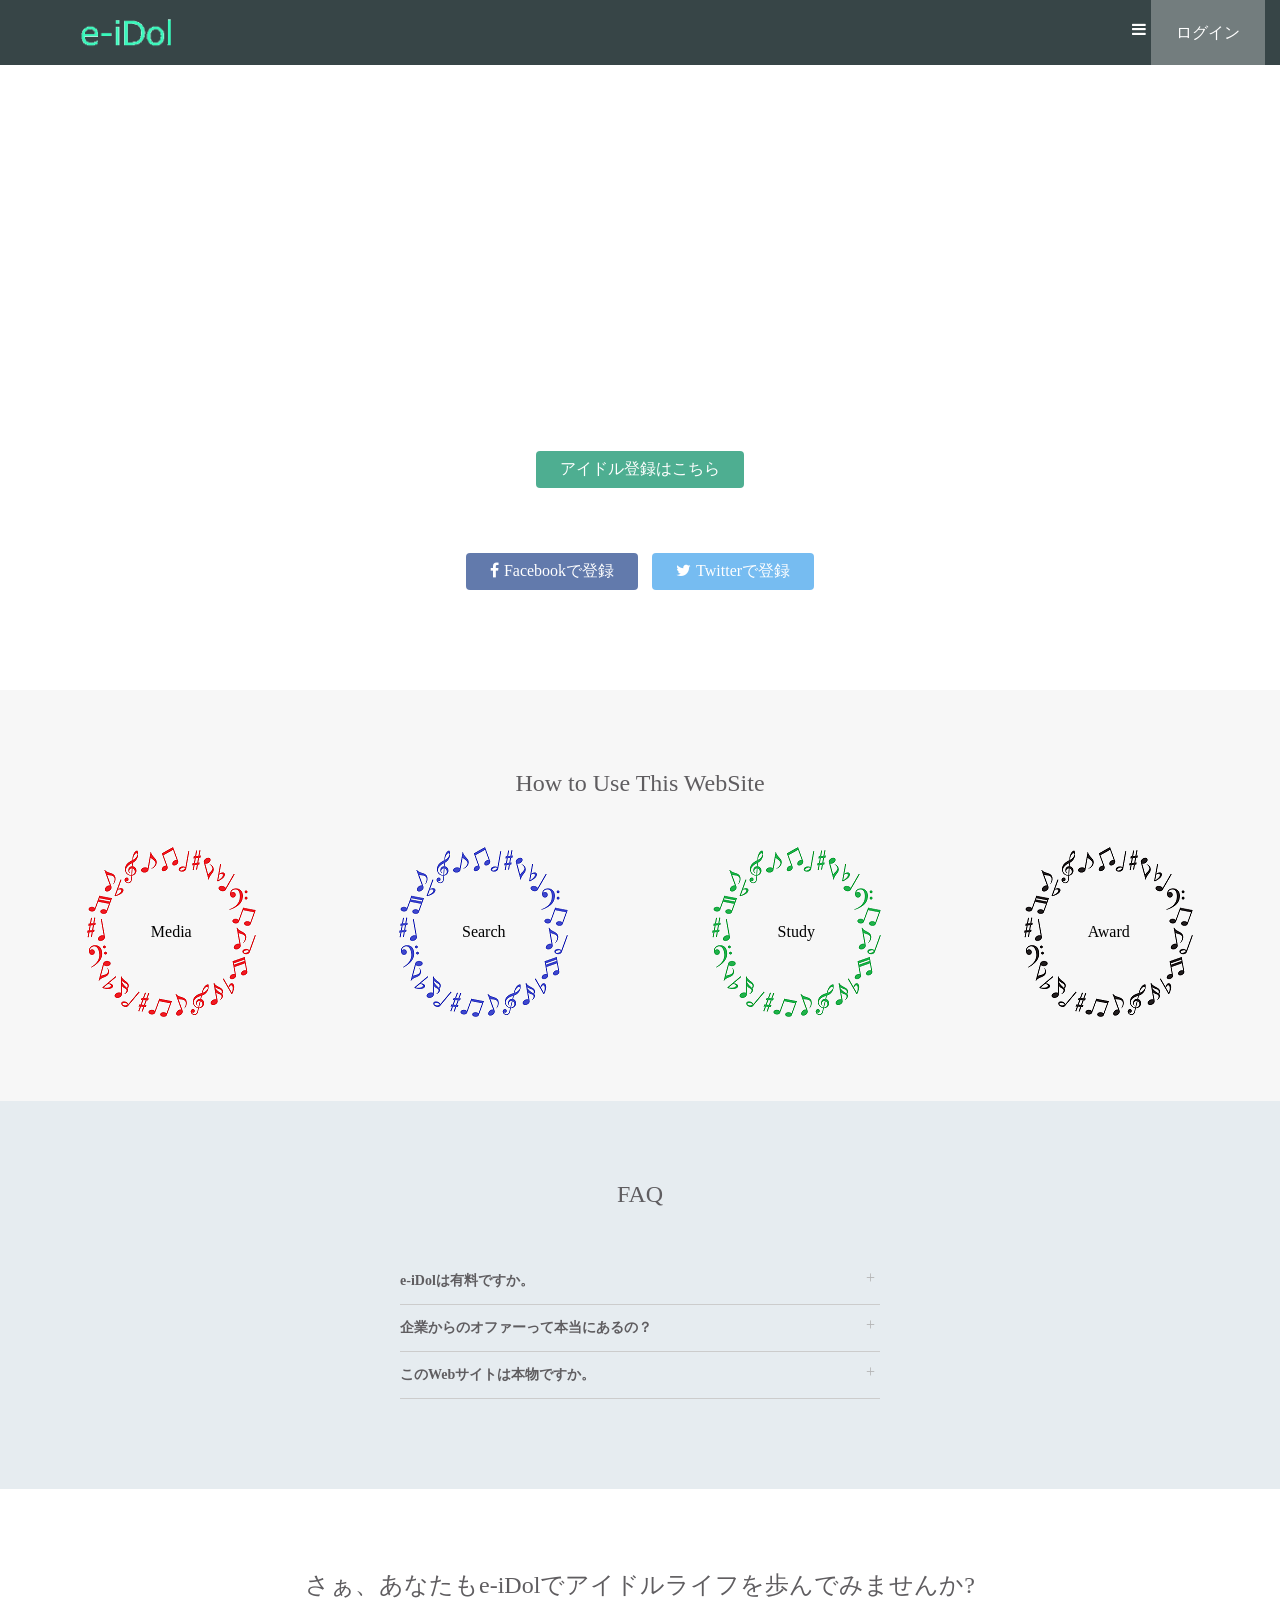
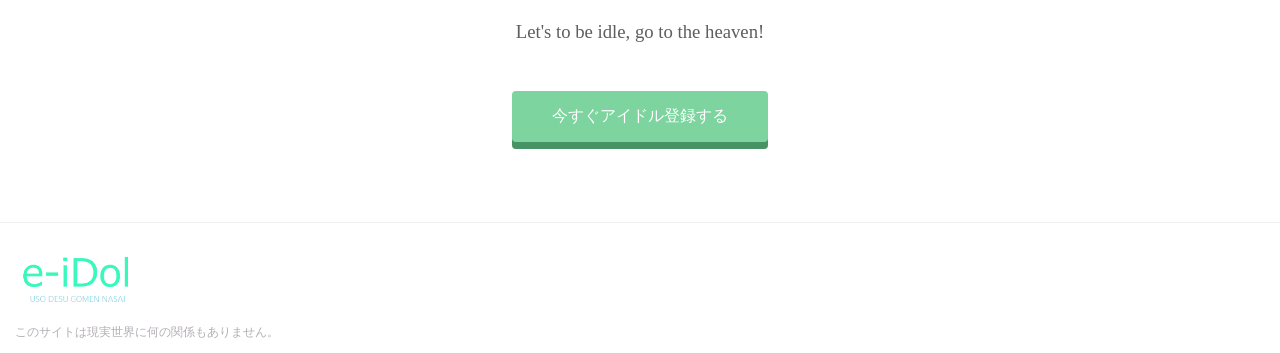
==== commit a8f24ab0: "Update index.html" ====
--- a/index.html
+++ b/index.html
@@ -18,6 +18,7 @@
       <div class="header-right">
       <div class="login" id="login-show">ログイン</div>
       </div>
+      <span class="fa fa-bars menu-icon"></span>
     </div>
   </header>
   <div class="signup-modal-wrapper" id="signup-modal">
@@ -97,6 +98,7 @@
           </div>
           <p class="text-contents">毎年夏と冬にアイドル世界大会を開催しています。優勝したら企業から特別なオファーが来るかも……？</p>
         </div>
+        <div class="clear"></div>
       </div>
     </div>
   </div>
@@ -115,7 +117,7 @@
             </div>
           </li>
           <li class="faq-list-item">
-            <h3 class="question">世界大会に優勝したら本当に企業からのオファーが来るのですか。</h3>
+            <h3 class="question">企業からのオファーって本当にあるの？</h3>
             <span>+</span>
             <div class="answer">
               <p>多分来ると思います。</p>
@@ -144,7 +146,7 @@
   <footer>
     <div class="container">
       <img src="image/footer_logo.png">
-      <p>このサイトは現実世界に何の関係もありませんのでご注意ください。</p>
+      <p>このサイトは現実世界に何の関係もありません。</p>
     </div>
   </footer>
 
--- a/stylesheet.css
+++ b/stylesheet.css
@@ -1,9 +1,17 @@
+* {
+  box-sizing: border-box;
+}
+
 body {
   margin: 0;
 }
 
 a{
   text-decoration: none;
+}
+
+.clear{
+  clear : left;
 }
 
 .top-wrapper {
@@ -15,7 +23,7 @@
 }
 
 .container {
-  width: 1170px;
+  width: auto;
   padding: 0 15px;
   margin: 0 auto;
 }
@@ -89,6 +97,14 @@
 
 .header-right:hover {
   background-color: rgba(255,255,255,0.5);
+}
+
+.menu-icon {
+  color: white;
+  float: right;
+  font-size: 25px;
+  padding: 21px 0;
+  display: none;
 }
 
 .header-right .login {
@@ -171,7 +187,6 @@
 
 
 .lesson-wrapper {
-  height: 500px;
   padding-bottom: 80px;
   background-color: #f7f7f7;
   text-align: center;
--- a/responsive.css
+++ b/responsive.css
@@ -6,6 +6,14 @@
 
   footer {
     text-align: center;
+  }
+
+  .header-right{
+    display : none ;
+  }
+
+  .menu-icon{
+    display : block;
   }
 
   /* .btnのwidthを100%に指定してください */
@@ -20,10 +28,43 @@
 
   /* .top-wrapperの中身を左寄せに、padding-topを130pxに指定してください */
   .top-wrapper{
-    text-align : left;
+    text-align : center;
     padding-top : 130px;
   }
 
+  /* 「.top-wrapper h1」のfont-sizeを24pxに指定 */
+  .top-wrapper h1{
+    font-size : 24px;
+
+  }
+
+  /* 「.top-wrapper p」のfont-sizeを14pxに指定 */
+  .top-wrapper p{
+    font-size : 14px
+  }
+
+  .lessons{
+    padding :auto;
+  }
+
+  .lesson-icon{
+    padding-bottom:20px;
+  }
+
+  .faq-wrapper {
+    background-color: #e6ecf0;
+    text-align: center;
+    padding: auto;
+    color: #5f5d60;
+  }
+
+  #faq-list{
+    width : 100%;
+  }
+
+  .message-wrapper h2{
+    font-size: 20px;
+  }
 }
 /* タブレット向けレイアウト
 @media all and (max-width: 1200px) {
